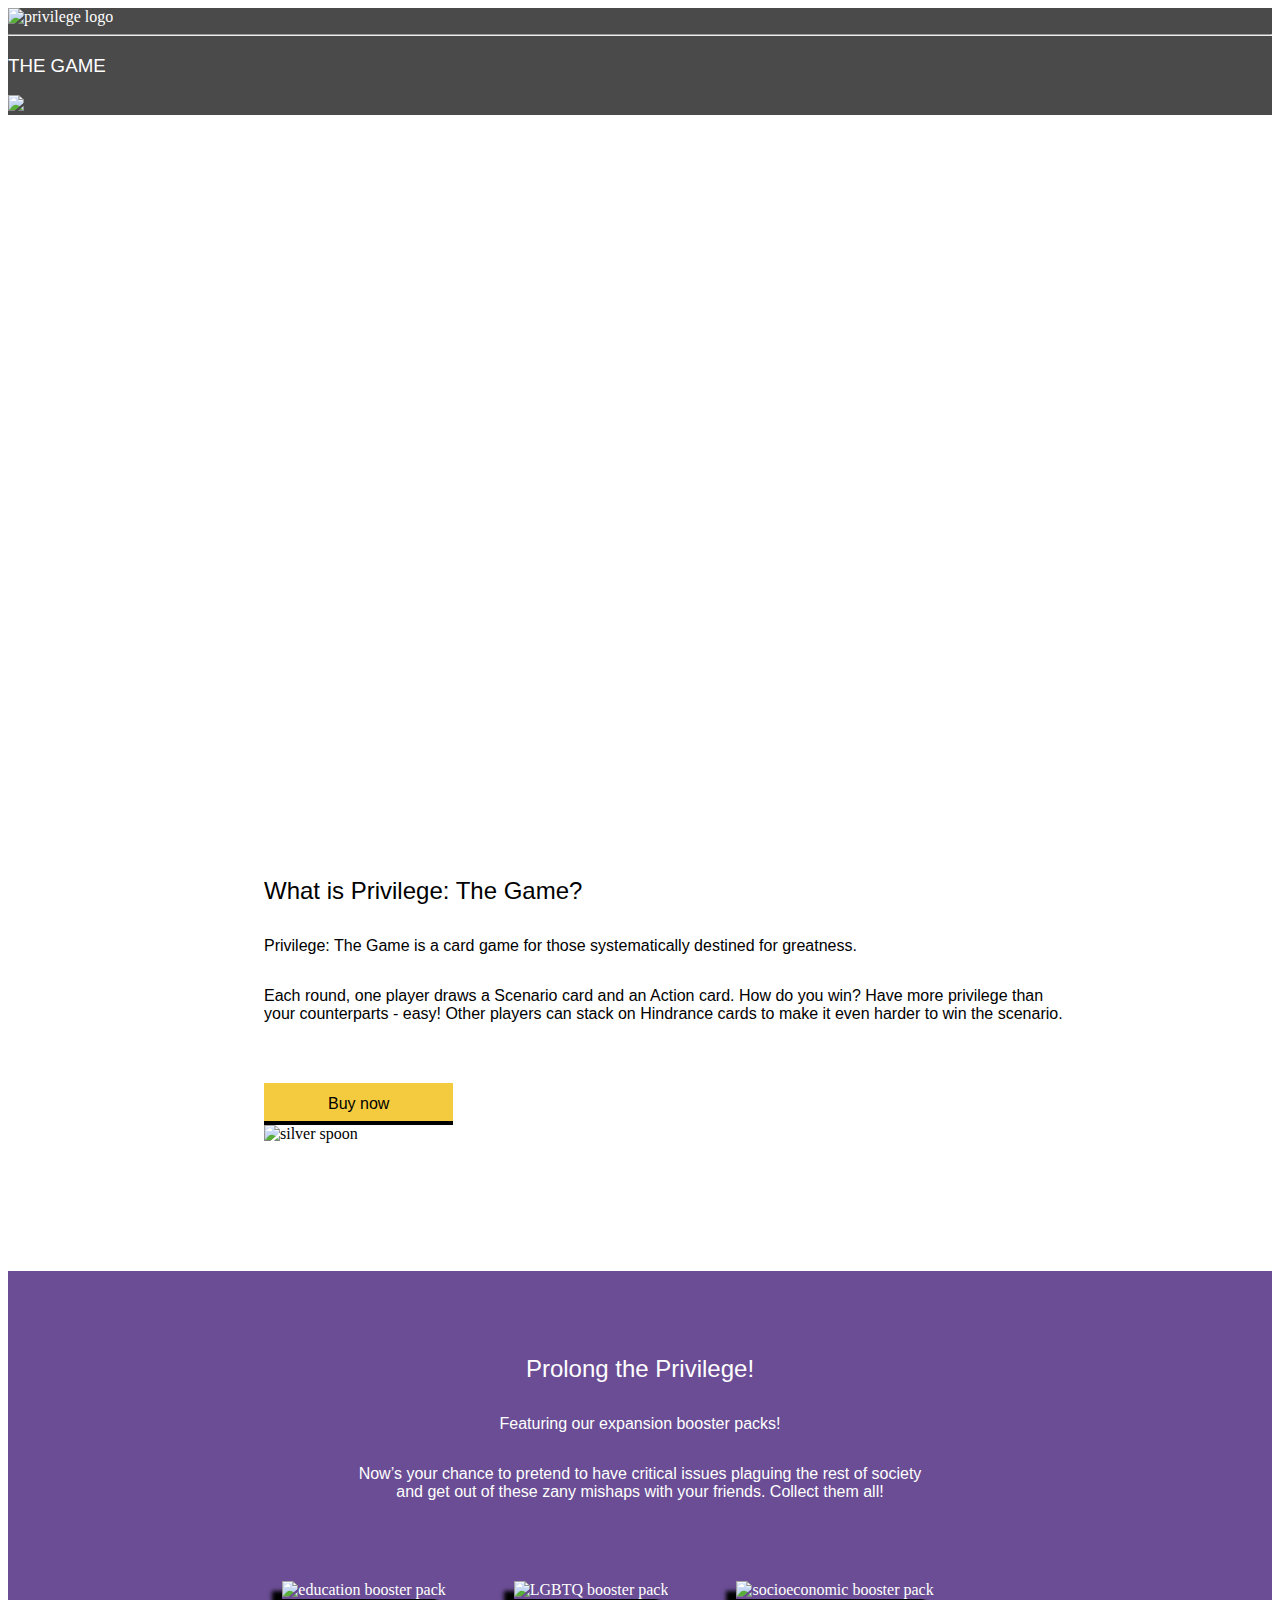
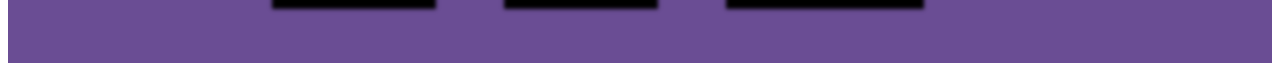
==== index.html @ ecdf77e8 "initial code" ====
<!doctype html>
<html lang="en">
  <head>
    <title>Privilege: The Game</title>
    <!-- Required meta tags -->
    <meta charset="utf-8">
    <meta name="viewport" content="width=device-width, initial-scale=1, shrink-to-fit=no">

    <!-- Bootstrap CSS -->
    <link rel="stylesheet" href="https://maxcdn.bootstrapcdn.com/bootstrap/4.0.0-beta.2/css/bootstrap.min.css" integrity="sha384-PsH8R72JQ3SOdhVi3uxftmaW6Vc51MKb0q5P2rRUpPvrszuE4W1povHYgTpBfshb" crossorigin="anonymous">
    <link rel="stylesheet" type="text/css" href="style.css">
    <script src="https://use.typekit.net/fns5fkf.js"></script>
    <script>try{Typekit.load({ async: true });}catch(e){}</script>
  </head>
  <body>
    <div class="jumbotron jumbotron-fluid">
      <div class="container">
        <div class="row">
          <div class="col">
            <img src="img/logo.png" alt="privilege logo" class="logo">
            <hr class="divider">
            <h3> THE GAME</h3>
          </div>
          <div class="col">
            <img src="img/action card.png" class="card">
          </div>
        </div>
      </div>
    </div>

    <div class="container-fluid">
      <div id="commercial">
        <div class="row">
          <div class="col">
            <div class="d-flex">
              <div class="mr-auto p-2">
                <iframe src="https://player.vimeo.com/video/232485795?title=0&byline=0&portrait=0" width="560" height="295" frameborder="0" webkitallowfullscreen mozallowfullscreen allowfullscreen></iframe>
              </div>
              <div class="p-2">
                <iframe src="https://player.vimeo.com/video/232485795?title=0&byline=0&portrait=0" width="560" height="295" frameborder="0" webkitallowfullscreen mozallowfullscreen allowfullscreen></iframe>
              </div>
          </div>
        </div>
      </div>
    </div>

      <div id="what">
        <div class="row">
          <div class="col">
            <h2>What is Privilege: The Game?</h2>
            <p class="section">Privilege: The Game is a card game for those systematically destined for greatness.</p>
            <p class="section">Each round, one player draws a Scenario card and an Action card. How do you win? Have more privilege than <br/>your counterparts - easy! Other players can stack on Hindrance cards to make it even harder to win the scenario.</p>
          </div>
        </div>
          <div class="row">
            <div class="col">
              <button type="button" class="btn btn-primary btn-lg" style="margin-top:2.75em;">Buy now</button>
            </div>
            <div class="col">
              <img src="img/silverspoon.png" alt="silver spoon" class="img-fluid">
            </div>
          </div>
        </div>
      </div>

      <div id="boosters">
        <div class="row">
          <div class="col">
            <h2>Prolong the Privilege!</h2>
            <p class="section">Featuring our expansion booster packs!</p>
            <p class="section">Now’s your chance to pretend to have critical issues plaguing the rest of society <br>and get out of these zany mishaps with your friends. Collect them all!</p>
              <img src="img/edu-bp.png" alt="education booster pack" class="bp">
              <img src="img/lgbtq-bp.png" alt="LGBTQ booster pack" class="bp">
              <img src="img/socio-bp.png" alt="socioeconomic booster pack" class="bp">
          </div>
        </div>
      </div>
    </div>

    <!-- Optional JavaScript -->
    <!-- jQuery first, then Popper.js, then Bootstrap JS -->
    <script src="https://code.jquery.com/jquery-3.2.1.slim.min.js" integrity="sha384-KJ3o2DKtIkvYIK3UENzmM7KCkRr/rE9/Qpg6aAZGJwFDMVNA/GpGFF93hXpG5KkN" crossorigin="anonymous"></script>
    <script src="https://cdnjs.cloudflare.com/ajax/libs/popper.js/1.12.3/umd/popper.min.js" integrity="sha384-vFJXuSJphROIrBnz7yo7oB41mKfc8JzQZiCq4NCceLEaO4IHwicKwpJf9c9IpFgh" crossorigin="anonymous"></script>
    <script src="https://maxcdn.bootstrapcdn.com/bootstrap/4.0.0-beta.2/js/bootstrap.min.js" integrity="sha384-alpBpkh1PFOepccYVYDB4do5UnbKysX5WZXm3XxPqe5iKTfUKjNkCk9SaVuEZflJ" crossorigin="anonymous"></script>
  </body>
</html>
---- style.css ----
@font-face {
	font-family: komu-a;
}

h1, h2, h3, h4, h5, h6 {
	font-family: komu-a, komu-b, sans-serif;
	font-style: normal;
	font-weight: 400;
}

p {
	font-family: freight-sans-pro, sans-serif;
	font-style: normal;
	font-weight: 400;
}

.jumbotron {
	background-color: #4A4A4A;
	color: #fff;
}

hr.divider {
	border-top: 1px solid rgba(0, 0, 0, 0.1)
	border-bottom: 1px solid rgba(255, 255, 255, 0.3);
}

#commercial {
	/*background-color: #fff;*/
	background-image: url('img/intersection.png');
	background-repeat: repeat;

}

/*.video {
	display: block;
	width: auto;
}*/

.d-flex {
	margin: 0 5% 0 5%;
}

#what {
	background-color: white;
	padding: 8em 10em 8em 15em;
	margin: 1em 0 0 1em;
	background-image: url("img/frame.svg");
	background-repeat: no-repeat;
	background-position: center;
	/*background-size: contain;*/
}

#boosters {
	background-color: #6A4D94;
	padding: 4em 2em 4em 2em;
	color: #ffffff;
	text-align: center;
	padding: 4em 2em 4em 2em;

}

.bp {
	box-shadow: -10px 10px 4px black;
	margin: 4em 4em 0 0;
	height: 60%;
	max-width: auto;
}

.btn-primary {
	background-color: #F4CB3E;
	color: #000;
	font-size: 1em;
	padding: 0.75em 4em 0.75em 4em;
	border: none;
	box-shadow: inset 0 -4px 0 0 #000;
}

.btn-primary:hover {
	box-shadow: inset 0 -4px 0 0 #9B9B9B;
	background-color: #F4CB3E;
	color: #000;
}

.section {
	margin-top: 2em;
}

footer {
	background-color: #D8D8D8;
}

.card {
	max-width: 40%;
}

.logo {
	max-width: 80%;
    height: auto;
}
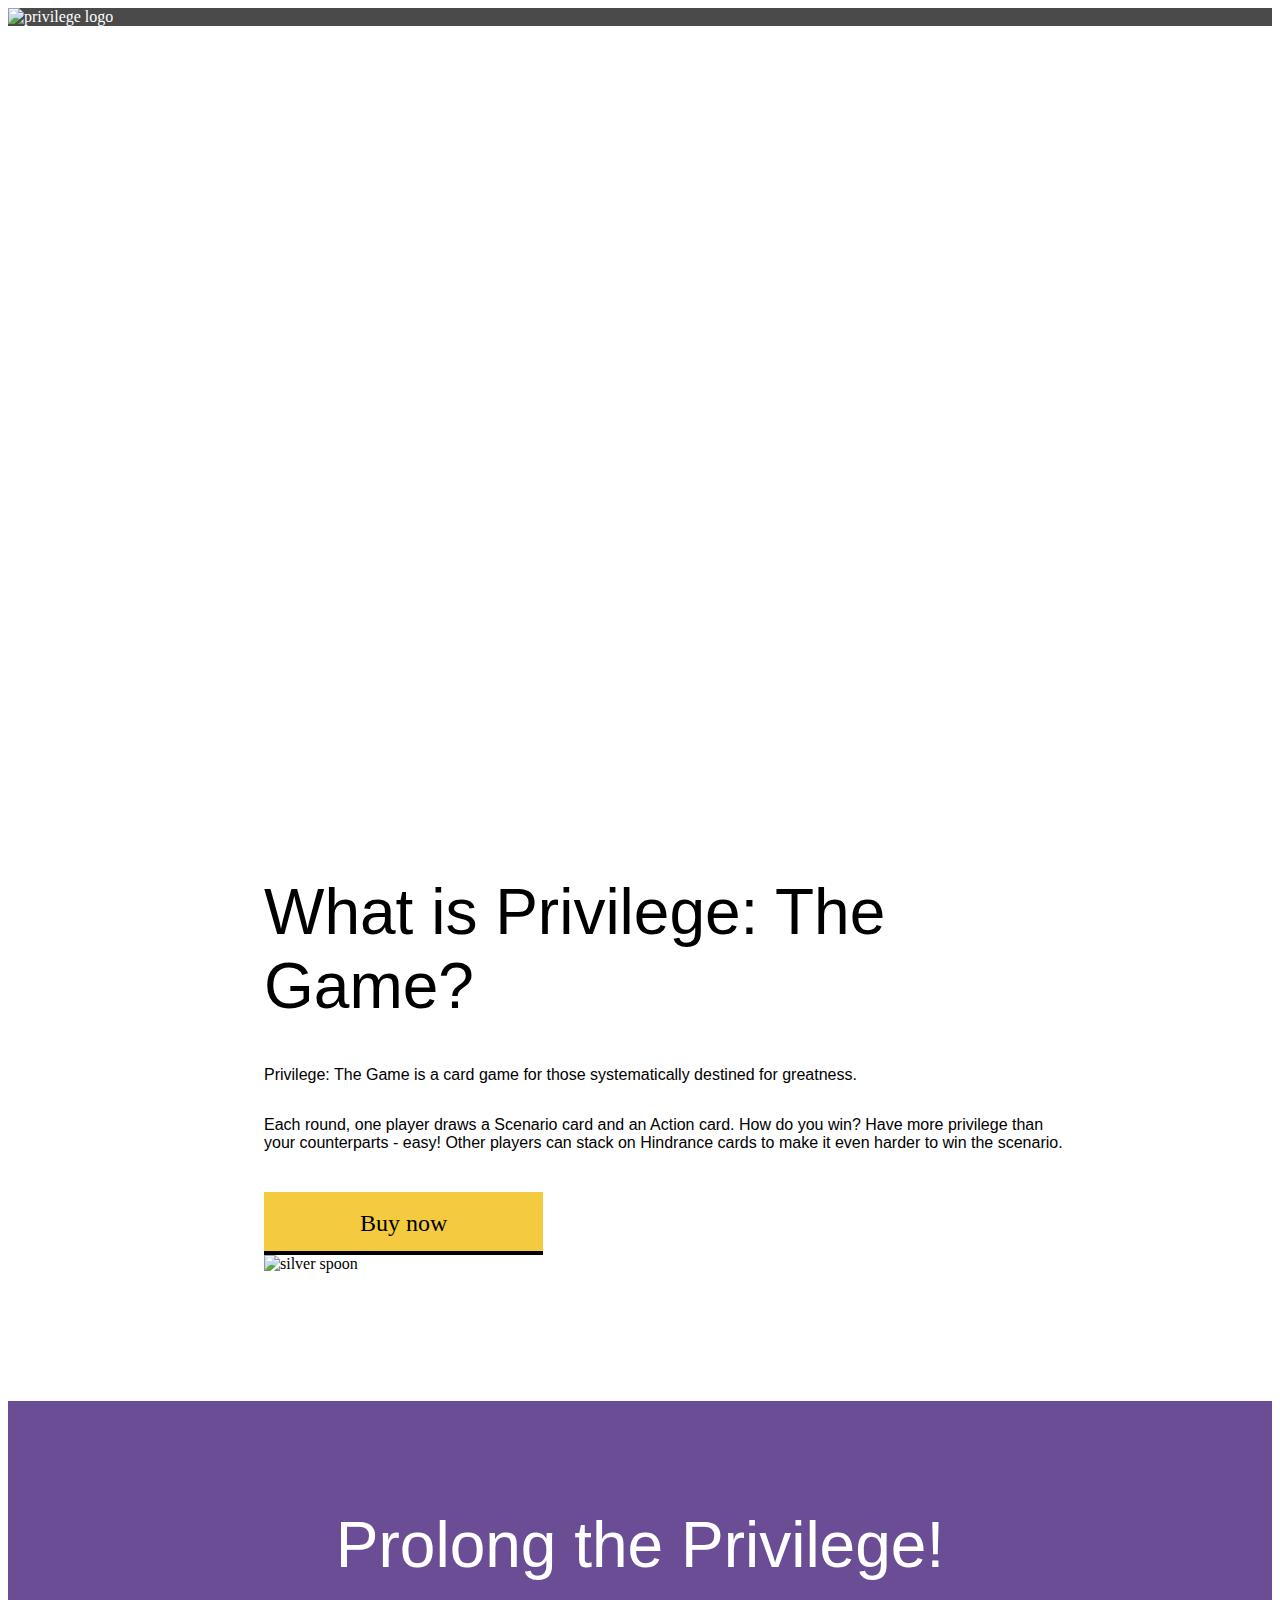
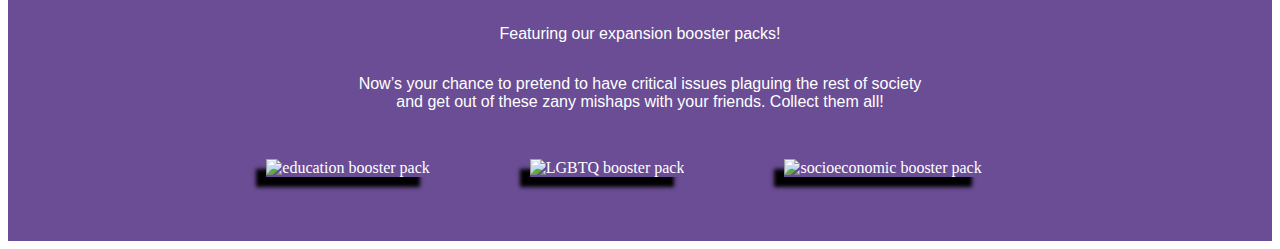
==== commit 9519b5fe: "finished site" ====
--- a/index.html
+++ b/index.html
@@ -17,12 +17,7 @@
       <div class="container">
         <div class="row">
           <div class="col">
-            <img src="img/logo.png" alt="privilege logo" class="logo">
-            <hr class="divider">
-            <h3> THE GAME</h3>
-          </div>
-          <div class="col">
-            <img src="img/action card.png" class="card">
+            <img src="img/headerv2.png" alt="privilege logo" class="logo">
           </div>
         </div>
       </div>
@@ -47,14 +42,14 @@
       <div id="what">
         <div class="row">
           <div class="col">
-            <h2>What is Privilege: The Game?</h2>
+            <h1>What is Privilege: The Game?</h1>
             <p class="section">Privilege: The Game is a card game for those systematically destined for greatness.</p>
             <p class="section">Each round, one player draws a Scenario card and an Action card. How do you win? Have more privilege than <br/>your counterparts - easy! Other players can stack on Hindrance cards to make it even harder to win the scenario.</p>
           </div>
         </div>
           <div class="row">
             <div class="col">
-              <button type="button" class="btn btn-primary btn-lg" style="margin-top:2.75em;">Buy now</button>
+              <a href="shop.html"><button type="button" class="btn btn-primary btn-lg" style="margin-top:1em;">Buy now</button></a>
             </div>
             <div class="col">
               <img src="img/silverspoon.png" alt="silver spoon" class="img-fluid">
@@ -66,7 +61,7 @@
       <div id="boosters">
         <div class="row">
           <div class="col">
-            <h2>Prolong the Privilege!</h2>
+            <h1>Prolong the Privilege!</h1>
             <p class="section">Featuring our expansion booster packs!</p>
             <p class="section">Now’s your chance to pretend to have critical issues plaguing the rest of society <br>and get out of these zany mishaps with your friends. Collect them all!</p>
               <img src="img/edu-bp.png" alt="education booster pack" class="bp">
--- a/style.css
+++ b/style.css
@@ -8,33 +8,51 @@
 	font-weight: 400;
 }
 
+h1 {
+	font-size: 4em;
+}
+
+h2 {
+	font-size: 2.5em;
+}
+
 p {
 	font-family: freight-sans-pro, sans-serif;
 	font-style: normal;
 	font-weight: 400;
+	font-size: 1em;
 }
 
 .jumbotron {
 	background-color: #4A4A4A;
 	color: #fff;
+	margin-bottom: 0;
+	padding: 0;
 }
 
-hr.divider {
-	border-top: 1px solid rgba(0, 0, 0, 0.1)
-	border-bottom: 1px solid rgba(255, 255, 255, 0.3);
+@media (min-width: 576px) {
+	.jumbotron {
+    	padding: 0;
+    }
 }
 
 #commercial {
 	/*background-color: #fff;*/
 	background-image: url('img/intersection.png');
 	background-repeat: repeat;
+	padding: 2em 0 2em 0;
 
 }
 
-/*.video {
+.shop-section {
+	margin: 3em 0 2em 5em;
+}
+
+.shop-img {
+	height: 70%;
+	width: auto;
 	display: block;
-	width: auto;
-}*/
+}
 
 .d-flex {
 	margin: 0 5% 0 5%;
@@ -55,30 +73,43 @@
 	padding: 4em 2em 4em 2em;
 	color: #ffffff;
 	text-align: center;
-	padding: 4em 2em 4em 2em;
+}
 
+#aclu {
+	background-color: #4D90CD;
+	padding: 6em 4em 6em 10em;
+	color: #ffffff;
+	display: block;
+	margin: 0 auto;
 }
 
 .bp {
 	box-shadow: -10px 10px 4px black;
-	margin: 4em 4em 0 0;
-	height: 60%;
+	margin: 2em 4em 0 2em;
+	height: 50%;
 	max-width: auto;
 }
 
 .btn-primary {
 	background-color: #F4CB3E;
 	color: #000;
-	font-size: 1em;
 	padding: 0.75em 4em 0.75em 4em;
 	border: none;
 	box-shadow: inset 0 -4px 0 0 #000;
+	font-family: "komu-b";
+	font-size: 1.5rem;
 }
 
 .btn-primary:hover {
 	box-shadow: inset 0 -4px 0 0 #9B9B9B;
 	background-color: #F4CB3E;
 	color: #000;
+}
+
+.btn-primary:active {
+	box-shadow: inset 0 -4px 0 0 #F4CB3E;
+	background-color: #9B9B9B;
+	color: #fff;
 }
 
 .section {
@@ -89,11 +120,54 @@
 	background-color: #D8D8D8;
 }
 
-.card {
+.header {
+	padding: 1em 0 1em 0;
+}
+
+.beeplink {
+	float: right;
+	margin-right: 1em;
+	font-size: 1.2em;
+	padding: 4.5em 0 1em 0;
+}
+
+.card-header {
+	background-color: #6A4D94;
+}
+
+
+a {
+	color: white;
+	text-decoration: underline;
+	font-family: freight-sans-pro;
+}
+
+a:hover {
+	color: lightgrey;
+}
+
+
+/*.card {
 	max-width: 40%;
+}*/
+
+.faq {
+	margin: 2em 4em 0 4em;
 }
 
 .logo {
-	max-width: 80%;
+	max-width: 100%;
     height: auto;
-}+    margin: 0;
+    padding: 0;
+}
+
+.container-fluid {
+	padding-right: 0;
+	padding-left: 0;
+}
+
+ul {
+    list-style-type: none;
+    font-family: freight-sans-pro;
+ }